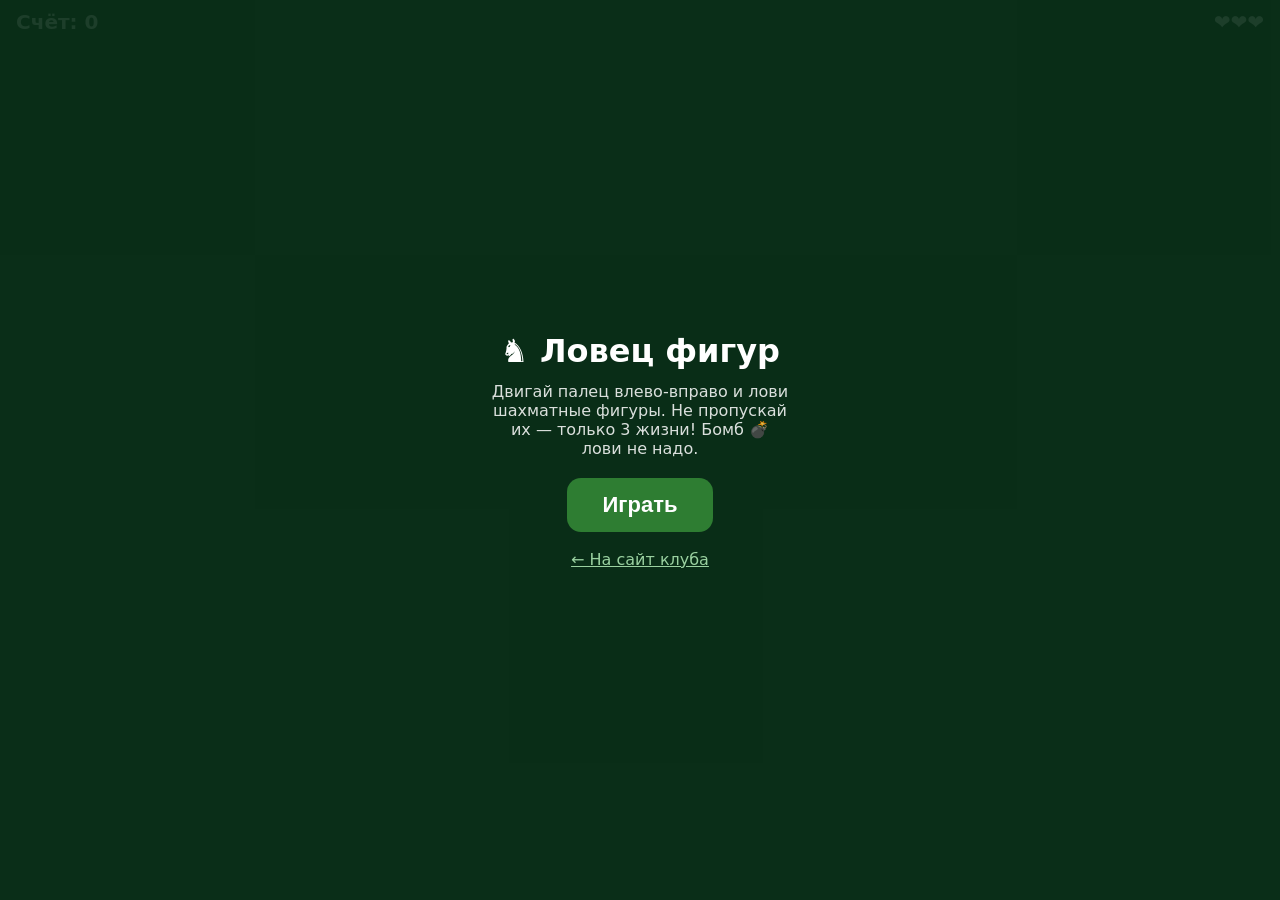
==== game.html @ 0b05bfc5 "Add mobile mini-game 'Ловец фигур' Co-Authored-By: Claude Sonnet 5.5 <noreply@anthropic.com> Claude-" ====
<!DOCTYPE html>
<html lang="ru">
<head>
<meta charset="UTF-8">
<meta name="viewport" content="width=device-width, initial-scale=1.0, user-scalable=no">
<title>Шахісті - Мини-игра</title>
<style>
  html,body{margin:0;height:100%;overflow:hidden;background:#0a2e18;color:#fff;font-family:system-ui,sans-serif;touch-action:none;-webkit-user-select:none;user-select:none}
  #hud{position:fixed;top:0;left:0;right:0;display:flex;justify-content:space-between;padding:10px 16px;font-size:20px;font-weight:700;z-index:2;pointer-events:none}
  canvas{display:block;width:100vw;height:100vh}
  #menu{position:fixed;inset:0;display:flex;flex-direction:column;align-items:center;justify-content:center;background:rgba(10,46,24,.92);z-index:3;text-align:center;padding:20px}
  #menu h1{margin:0 0 8px;font-size:32px}
  #menu p{margin:4px 0 20px;opacity:.85;max-width:300px}
  button{font-size:22px;padding:14px 36px;border:0;border-radius:14px;background:#2e7d32;color:#fff;font-weight:700}
  a{color:#9ad1a0;margin-top:18px}
</style>
</head>
<body>
<div id="hud"><span id="score">Счёт: 0</span><span id="lives">❤❤❤</span></div>
<canvas id="c"></canvas>
<div id="menu">
  <h1>♞ Ловец фигур</h1>
  <p id="msg">Двигай палец влево-вправо и лови шахматные фигуры. Не пропускай их — только 3 жизни! Бомб 💣 лови не надо.</p>
  <button id="start">Играть</button>
  <a href="index.html">← На сайт клуба</a>
</div>
<script>
const cv=document.getElementById('c'),ctx=cv.getContext('2d');
let W,H;
function resize(){const d=window.devicePixelRatio||1;W=innerWidth;H=innerHeight;cv.width=W*d;cv.height=H*d;ctx.setTransform(d,0,0,d,0,0)}
resize();addEventListener('resize',resize);
const PIECES=['♔','♕','♖','♗','♘','♙'];
let px,items,score,lives,t,running=false,best=+localStorage.getItem('catch_best')||0;
const PW=90;
function reset(){px=W/2;items=[];score=0;lives=3;t=0;upd()}
function upd(){document.getElementById('score').textContent='Счёт: '+score+' (рекорд '+best+')';document.getElementById('lives').textContent='❤'.repeat(Math.max(lives,0))}
function move(e){const x=(e.touches?e.touches[0]:e).clientX;px=Math.max(PW/2,Math.min(W-PW/2,x));e.preventDefault()}
cv.addEventListener('touchstart',move,{passive:false});
cv.addEventListener('touchmove',move,{passive:false});
cv.addEventListener('mousemove',move);
function loop(){
  if(!running)return;
  t++;
  const speed=2.5+score/40;
  if(t%Math.max(18,50-Math.floor(score/5))===0)items.push({x:30+Math.random()*(W-60),y:-30,bomb:Math.random()<.18,ch:PIECES[Math.random()*6|0]});
  ctx.clearRect(0,0,W,H);
  ctx.textAlign='center';ctx.textBaseline='middle';
  for(const it of items){
    it.y+=speed;
    ctx.font='44px serif';ctx.fillStyle='#fff';
    ctx.fillText(it.bomb?'💣':it.ch,it.x,it.y);
  }
  const py=H-70;
  ctx.fillStyle='#2e7d32';ctx.fillRect(px-PW/2,py,PW,18);
  ctx.fillStyle='#fff';ctx.fillRect(px-PW/2,py,PW,4);
  for(let i=items.length-1;i>=0;i--){
    const it=items[i];
    if(it.y>py-10&&it.y<py+20&&Math.abs(it.x-px)<PW/2+10){
      items.splice(i,1);
      if(it.bomb){lives--;navigator.vibrate&&navigator.vibrate(100)}else score++;
      upd();
    }else if(it.y>H+30){
      items.splice(i,1);
      if(!it.bomb){lives--;upd()}
    }
  }
  if(lives<=0){
    running=false;
    if(score>best){best=score;localStorage.setItem('catch_best',best)}
    document.getElementById('msg').textContent='Игра окончена! Счёт: '+score+'. Рекорд: '+best;
    document.getElementById('start').textContent='Ещё раз';
    document.getElementById('menu').style.display='flex';
    return;
  }
  requestAnimationFrame(loop);
}
document.getElementById('start').onclick=()=>{
  document.getElementById('menu').style.display='none';
  reset();running=true;requestAnimationFrame(loop);
};
</script>
</body>
</html>
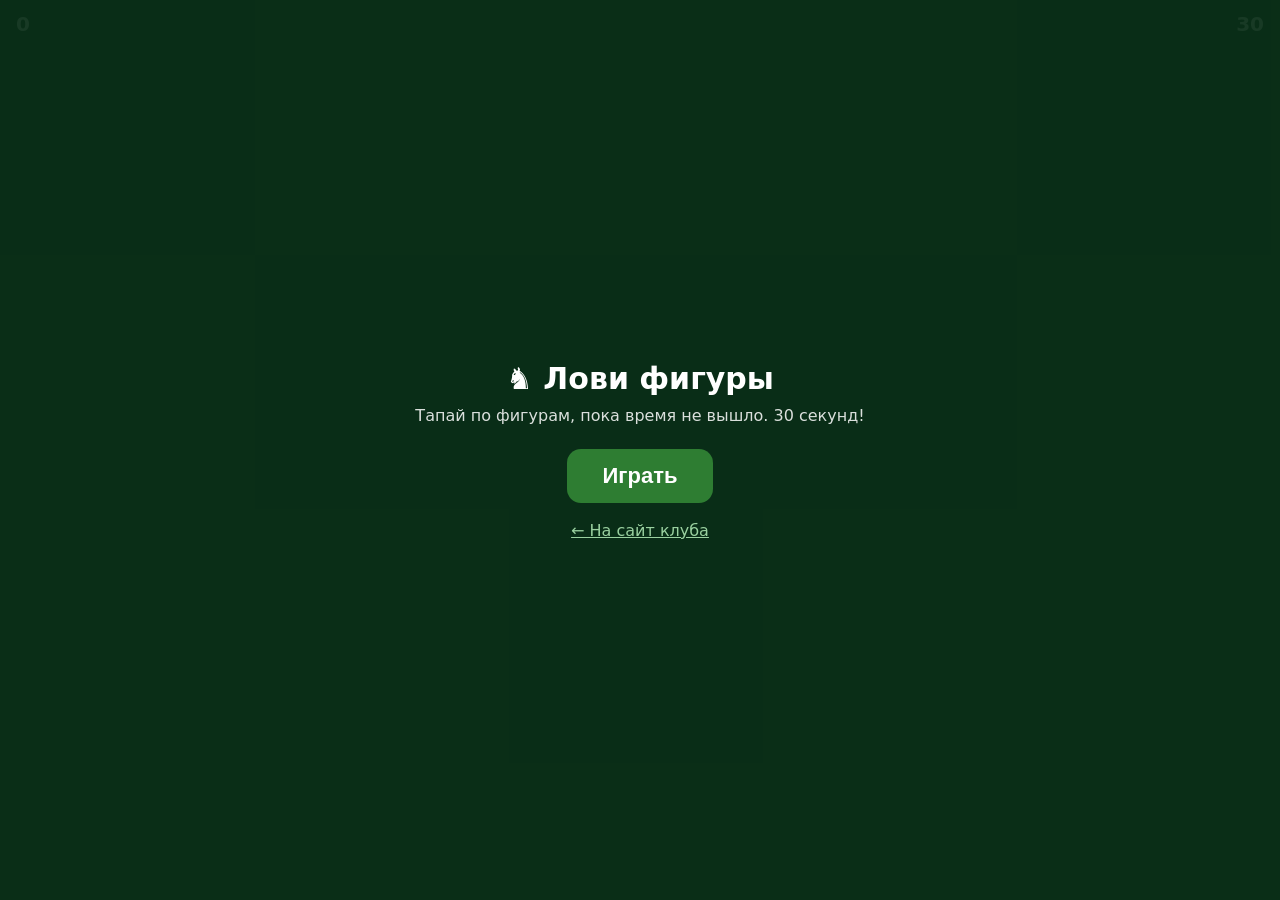
==== commit e712aa15: "Simplify mini-game: tap falling pieces for 30 seconds Claude-Session: https://claude.ai/code/session" ====
--- a/game.html
+++ b/game.html
@@ -5,79 +5,72 @@
 <meta name="viewport" content="width=device-width, initial-scale=1.0, user-scalable=no">
 <title>Шахісті - Мини-игра</title>
 <style>
-  html,body{margin:0;height:100%;overflow:hidden;background:#0a2e18;color:#fff;font-family:system-ui,sans-serif;touch-action:none;-webkit-user-select:none;user-select:none}
-  #hud{position:fixed;top:0;left:0;right:0;display:flex;justify-content:space-between;padding:10px 16px;font-size:20px;font-weight:700;z-index:2;pointer-events:none}
-  canvas{display:block;width:100vw;height:100vh}
-  #menu{position:fixed;inset:0;display:flex;flex-direction:column;align-items:center;justify-content:center;background:rgba(10,46,24,.92);z-index:3;text-align:center;padding:20px}
-  #menu h1{margin:0 0 8px;font-size:32px}
-  #menu p{margin:4px 0 20px;opacity:.85;max-width:300px}
-  button{font-size:22px;padding:14px 36px;border:0;border-radius:14px;background:#2e7d32;color:#fff;font-weight:700}
+  html,body{margin:0;height:100%;overflow:hidden;background:#0a2e18;color:#fff;font-family:system-ui,sans-serif;touch-action:manipulation;user-select:none;-webkit-user-select:none}
+  #top{position:fixed;top:0;left:0;right:0;display:flex;justify-content:space-between;padding:12px 16px;font-size:20px;font-weight:700;z-index:2}
+  #field{position:fixed;inset:0;overflow:hidden}
+  .p{position:absolute;font-size:48px;cursor:pointer;line-height:1}
+  #menu{position:fixed;inset:0;display:flex;flex-direction:column;align-items:center;justify-content:center;background:rgba(10,46,24,.94);z-index:3;text-align:center;padding:20px}
+  #menu h1{margin:0 0 10px;font-size:30px}
+  #menu p{margin:0 0 24px;opacity:.85}
+  button{font-size:22px;padding:14px 36px;border:0;border-radius:14px;background:#2e7d32;color:#fff;font-weight:700;cursor:pointer}
   a{color:#9ad1a0;margin-top:18px}
 </style>
 </head>
 <body>
-<div id="hud"><span id="score">Счёт: 0</span><span id="lives">❤❤❤</span></div>
-<canvas id="c"></canvas>
+<div id="top"><span id="score">0</span><span id="time">30</span></div>
+<div id="field"></div>
 <div id="menu">
-  <h1>♞ Ловец фигур</h1>
-  <p id="msg">Двигай палец влево-вправо и лови шахматные фигуры. Не пропускай их — только 3 жизни! Бомб 💣 лови не надо.</p>
+  <h1>♞ Лови фигуры</h1>
+  <p id="msg">Тапай по фигурам, пока время не вышло. 30 секунд!</p>
   <button id="start">Играть</button>
   <a href="index.html">← На сайт клуба</a>
 </div>
 <script>
-const cv=document.getElementById('c'),ctx=cv.getContext('2d');
-let W,H;
-function resize(){const d=window.devicePixelRatio||1;W=innerWidth;H=innerHeight;cv.width=W*d;cv.height=H*d;ctx.setTransform(d,0,0,d,0,0)}
-resize();addEventListener('resize',resize);
-const PIECES=['♔','♕','♖','♗','♘','♙'];
-let px,items,score,lives,t,running=false,best=+localStorage.getItem('catch_best')||0;
-const PW=90;
-function reset(){px=W/2;items=[];score=0;lives=3;t=0;upd()}
-function upd(){document.getElementById('score').textContent='Счёт: '+score+' (рекорд '+best+')';document.getElementById('lives').textContent='❤'.repeat(Math.max(lives,0))}
-function move(e){const x=(e.touches?e.touches[0]:e).clientX;px=Math.max(PW/2,Math.min(W-PW/2,x));e.preventDefault()}
-cv.addEventListener('touchstart',move,{passive:false});
-cv.addEventListener('touchmove',move,{passive:false});
-cv.addEventListener('mousemove',move);
-function loop(){
-  if(!running)return;
-  t++;
-  const speed=2.5+score/40;
-  if(t%Math.max(18,50-Math.floor(score/5))===0)items.push({x:30+Math.random()*(W-60),y:-30,bomb:Math.random()<.18,ch:PIECES[Math.random()*6|0]});
-  ctx.clearRect(0,0,W,H);
-  ctx.textAlign='center';ctx.textBaseline='middle';
-  for(const it of items){
-    it.y+=speed;
-    ctx.font='44px serif';ctx.fillStyle='#fff';
-    ctx.fillText(it.bomb?'💣':it.ch,it.x,it.y);
-  }
-  const py=H-70;
-  ctx.fillStyle='#2e7d32';ctx.fillRect(px-PW/2,py,PW,18);
-  ctx.fillStyle='#fff';ctx.fillRect(px-PW/2,py,PW,4);
-  for(let i=items.length-1;i>=0;i--){
-    const it=items[i];
-    if(it.y>py-10&&it.y<py+20&&Math.abs(it.x-px)<PW/2+10){
-      items.splice(i,1);
-      if(it.bomb){lives--;navigator.vibrate&&navigator.vibrate(100)}else score++;
-      upd();
-    }else if(it.y>H+30){
-      items.splice(i,1);
-      if(!it.bomb){lives--;upd()}
-    }
-  }
-  if(lives<=0){
-    running=false;
-    if(score>best){best=score;localStorage.setItem('catch_best',best)}
-    document.getElementById('msg').textContent='Игра окончена! Счёт: '+score+'. Рекорд: '+best;
-    document.getElementById('start').textContent='Ещё раз';
-    document.getElementById('menu').style.display='flex';
-    return;
-  }
-  requestAnimationFrame(loop);
+const P=['♔','♕','♖','♗','♘','♙'];
+const field=document.getElementById('field');
+let score=0,left=30,timers=[];
+
+function spawn(){
+  const el=document.createElement('div');
+  el.className='p';
+  el.textContent=P[Math.random()*P.length|0];
+  el.style.left=(Math.random()*(innerWidth-60))+'px';
+  el.style.top='-60px';
+  el.style.transition='top 2.5s linear';
+  el.addEventListener('pointerdown',e=>{
+    e.preventDefault();
+    score++;
+    document.getElementById('score').textContent=score;
+    el.remove();
+  });
+  field.appendChild(el);
+  requestAnimationFrame(()=>requestAnimationFrame(()=>{el.style.top=innerHeight+'px'}));
+  el.addEventListener('transitionend',()=>el.remove());
 }
-document.getElementById('start').onclick=()=>{
+
+function start(){
+  field.innerHTML='';
+  score=0;left=30;
+  document.getElementById('score').textContent=0;
+  document.getElementById('time').textContent=left;
   document.getElementById('menu').style.display='none';
-  reset();running=true;requestAnimationFrame(loop);
-};
+  timers.push(setInterval(spawn,600));
+  timers.push(setInterval(()=>{
+    left--;
+    document.getElementById('time').textContent=left;
+    if(left<=0) end();
+  },1000));
+}
+
+function end(){
+  timers.forEach(clearInterval);timers=[];
+  field.innerHTML='';
+  document.getElementById('msg').textContent='Время вышло! Твой счёт: '+score;
+  document.getElementById('start').textContent='Ещё раз';
+  document.getElementById('menu').style.display='flex';
+}
+
+document.getElementById('start').onclick=start;
 </script>
 </body>
 </html>
